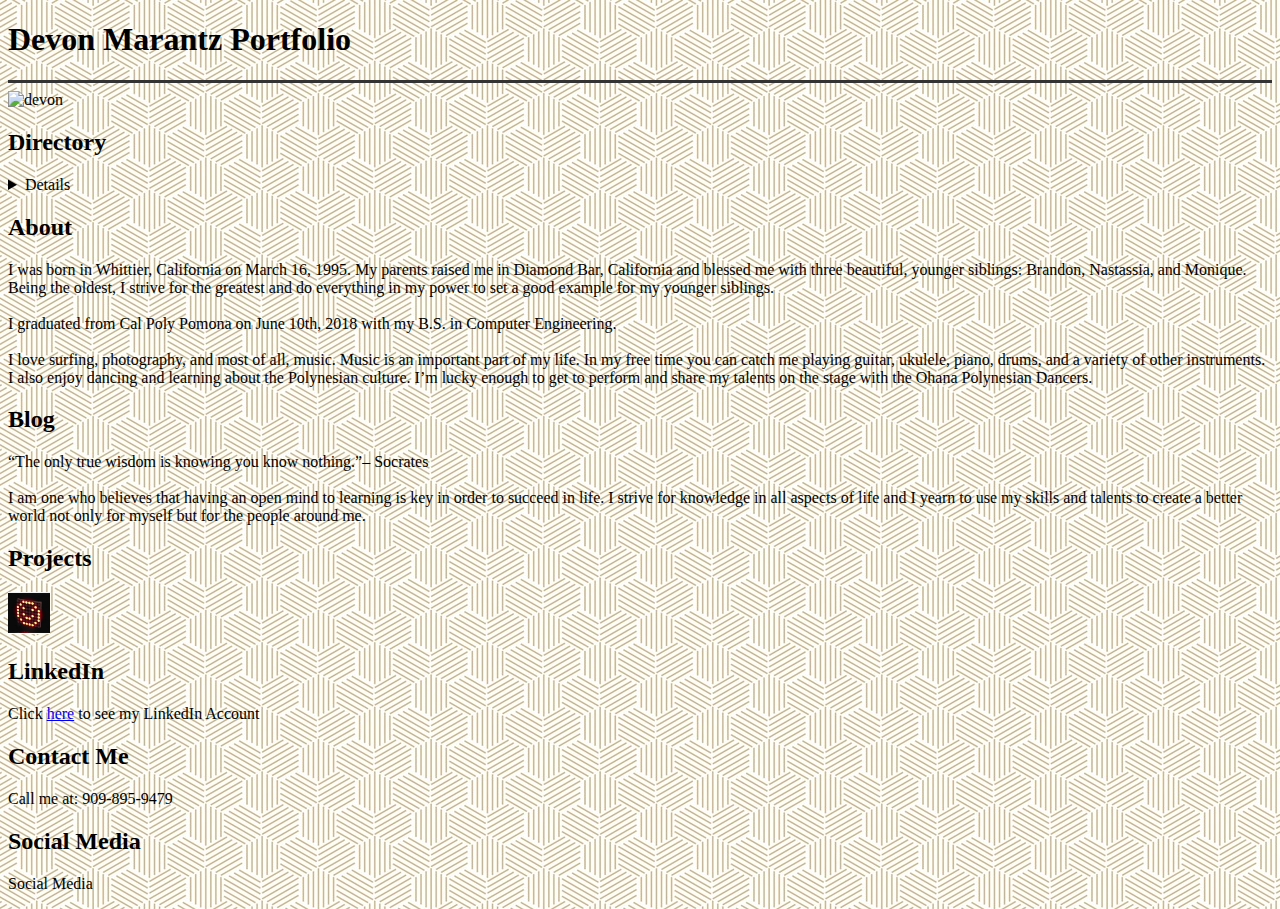
==== index.html @ f643742c "Rename index" ====
<!DOCTYPE html>
<html>
<head>
    <title>Devon Marantz | Home</title>
    <meta name="viewport" content="width=device-width, initial-scale=1.0">
    <link rel="shortcut icon" type="image/png" href="dm.png"/>
</head>
<body background="trinitybackground.png">
    
    <h1>Devon Marantz Portfolio</h1>
    <hr style="height:3px;border:none;color:#333;background-color:#333;" >
    <img src="https://encrypted-tbn0.gstatic.com/images?q=tbn:ANd9GcS-VEKV-0XyZY53mzUlLNZHlfhTNUUtRWL5sA2QiNQCGmrxOCaz" alt="devon">

    <h2>Directory</h2>
    <details>
        <uo>
            <li><a href="#about">About Me</a></li>
            <li><a href="#blog">Blog</a></li>
            <li><a href="#projects">Projects</a></li>
            <li><a href="#linkedin">LinkedIn</a></li>
            <li><a href="#contact">Contact Me</a></li>
            <li><a href="#socialmedia">Social Media</a></li>
        </uo>
    </details>

    <h2 id="about">About</h2>
    <summary>
        <p>I was born in Whittier, California on March 16, 1995.  My parents raised me in Diamond Bar, California and blessed me with three beautiful, younger siblings: Brandon, Nastassia, and Monique.  Being the oldest, I strive for the greatest and do everything in my power to set a good example for my younger siblings.<br><br>
        I graduated from Cal Poly Pomona on June 10th, 2018 with my B.S. in Computer Engineering. <br><br>
        I love surfing, photography, and most of all, music.  Music is an important part of my life.  In my free time you can catch me playing guitar, ukulele, piano, drums, and a variety of other instruments.  I also enjoy dancing and learning about the Polynesian culture.  I’m lucky enough to get to perform and share my talents on the stage with the Ohana Polynesian Dancers.</p>

    </summary>

    <h2 id="blog">Blog</h2>
    <article>
        <p>“The only true wisdom is knowing you know nothing.”– Socrates<br><br>
            I am one who believes that having an open mind to learning is key in order to succeed in life.   I strive for knowledge in all aspects of life and I yearn to use my skills and talents to create a better world not only for myself but for the people around me.</p>
    </article>

    <h2 id="projects">Projects</h2>
    <a href="ledmatrix.html" target="_break">
            <img src="LEDIcon.jpg" alt="Led Icon" style="width:42px;height:42px;border:0;">
          </a>
    <h2 id="linkedin">LinkedIn</h2>
    <p>Click <a href="https://www.linkedin.com/in/devon-marantz-4715038b/" target="_blank">here</a> to see my LinkedIn Account</p>

    <h2 id="contact">Contact Me</h2>
    <p>Call me at: 909-895-9479</p>
    
    <h2 id="socialmedia">Social Media</h2>
    <p>Social Media</p>

</body>
</html>
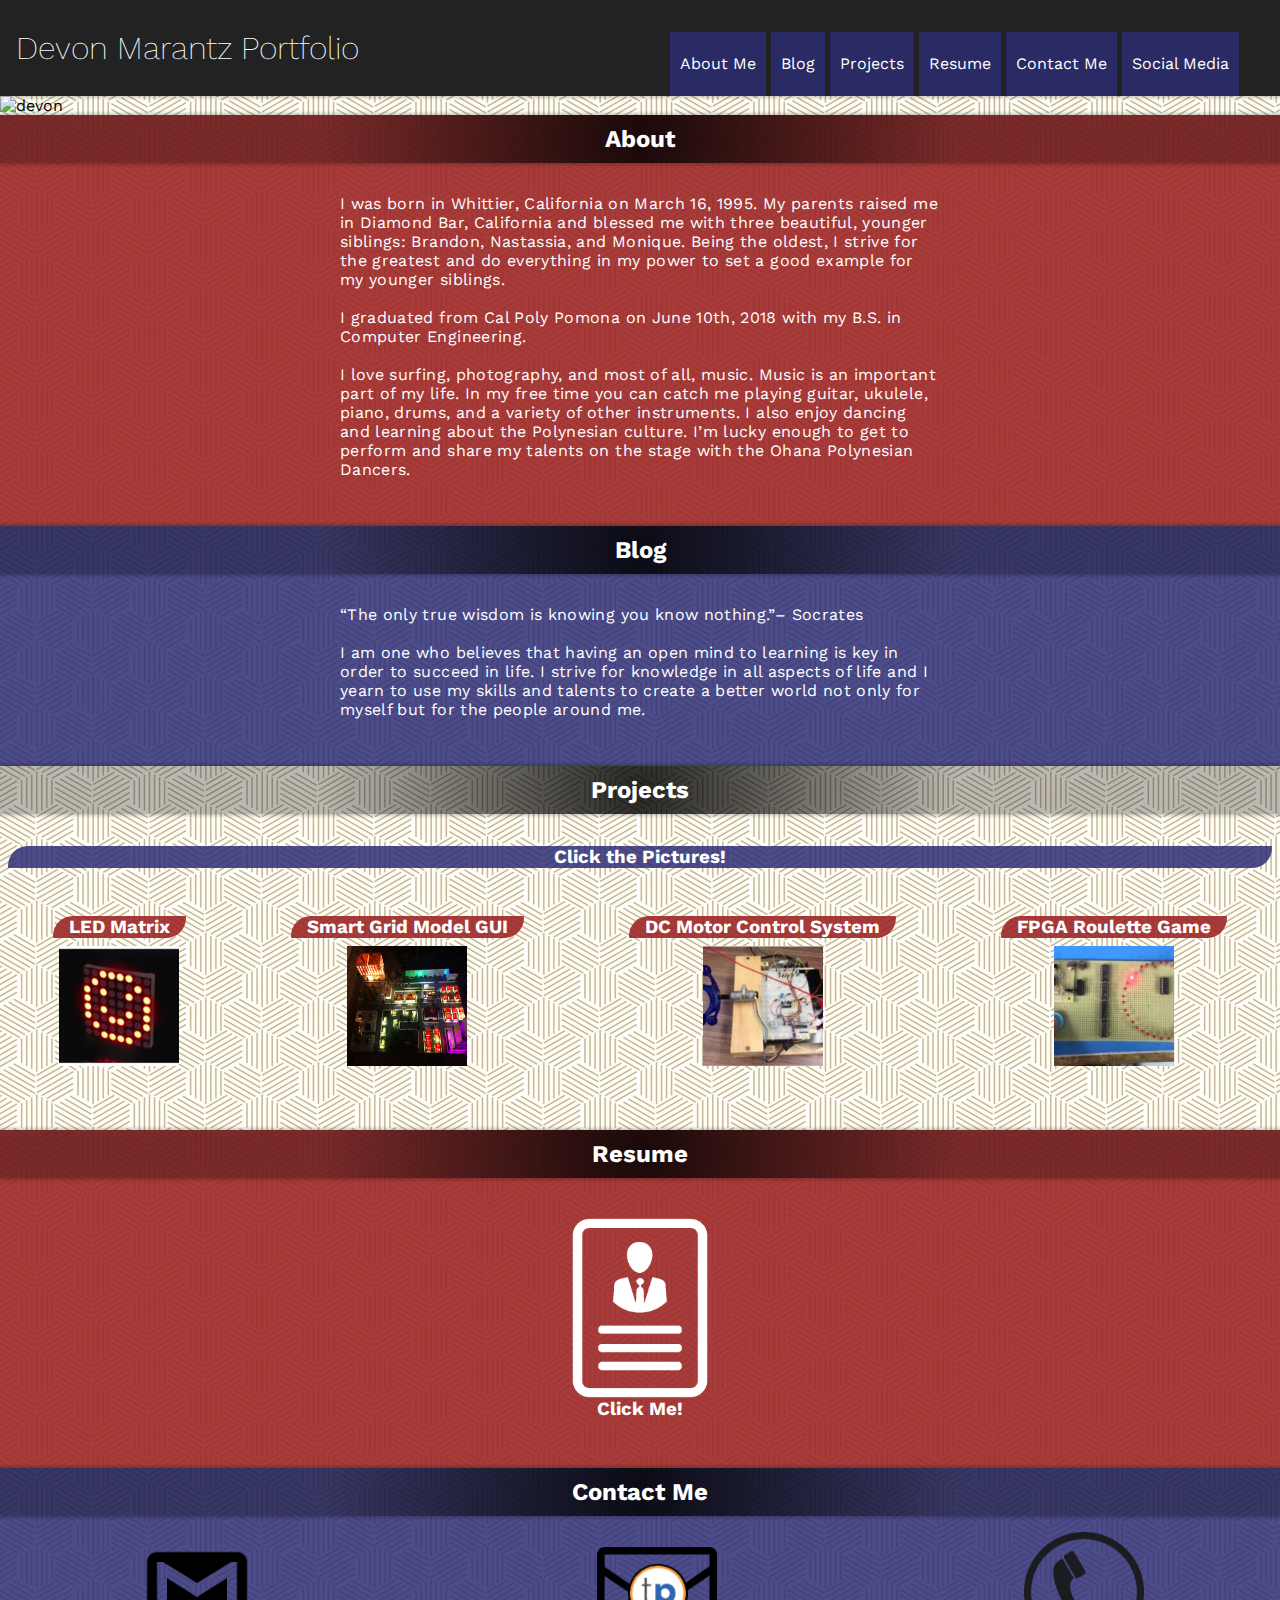
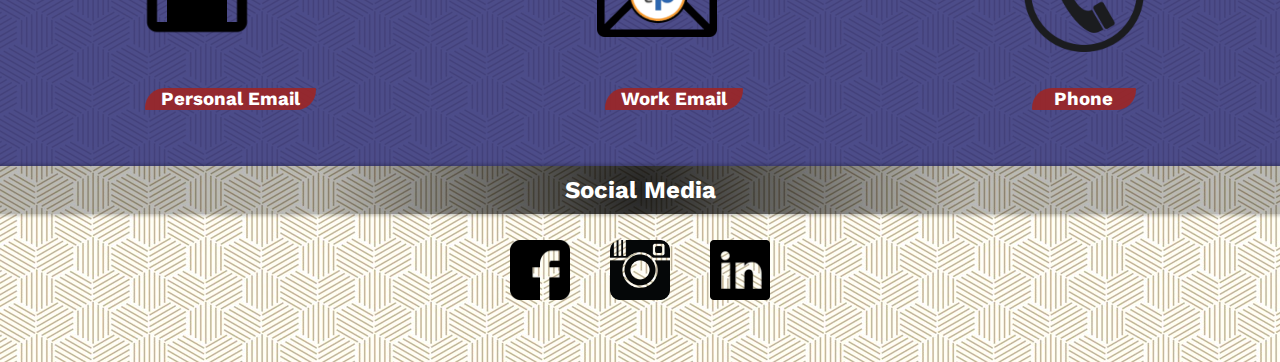
==== commit 85068e6a: "Add Layout and Project Pages" ====
--- a/index.html
+++ b/index.html
@@ -3,52 +3,174 @@
 <head>
     <title>Devon Marantz | Home</title>
     <meta name="viewport" content="width=device-width, initial-scale=1.0">
+
     <link rel="shortcut icon" type="image/png" href="dm.png"/>
+    
+    <link href="./styles/main.css" rel="stylesheet" type="text/css">
+
+    <link href="https://fonts.googleapis.com/css?family=Work+Sans:200, 400" rel="stylesheet">
+
+
 </head>
 <body background="trinitybackground.png">
     
-    <h1>Devon Marantz Portfolio</h1>
-    <hr style="height:3px;border:none;color:#333;background-color:#333;" >
-    <img src="https://encrypted-tbn0.gstatic.com/images?q=tbn:ANd9GcS-VEKV-0XyZY53mzUlLNZHlfhTNUUtRWL5sA2QiNQCGmrxOCaz" alt="devon">
+    <header>
+        <h1>Devon Marantz Portfolio</h1>
+        <nav>
+            <ul>
+                <li>
+                    <a href="#about">About Me</a>
+                </li>
+                <li>
+                    <a href="#blog">Blog</a>
+                </li>
+                <li>
+                    <a href="#projects">Projects</a>
+                    <!-- <ul class="submenu">
+                      <li>
+                          <a href="">LED Matrix</a>
+                      </li>
+                      <li>
+                          <a href="">DC Motor Control System</a>
+                      </li>
+                      <li>
+                          <a href="">FPGA Roulette Game</a>
+                      </li>
+                      <li>
+                          <a href="">File Directory Model</a>
+                      </li>
+                      <li>
+                          <a href="">Smart Grid Model GUI</a>
+                      </li>
+                      <li>
+                          <a href="">Pseudo-Node Attack on Smart Grid</a>
+                      </li>
+                      <li>
+                          <a href="">Towers of Hanoi</a>
+                      </li>
+                      <li>
+                          <a href="">Quadrangle Class Exercise</a>
+                      </li>
+                    </ul> -->
+                </li>
+                <li>
+                    <a href="#resume">Resume</a>
+                </li>
+                <li>
+                    <a href="#contact">Contact Me</a>
+                </li>
+                <li>
+                    <a href="#socialmedia">Social Media</a>
+                </li>
+            </ul>
+        </nav>
 
-    <h2>Directory</h2>
-    <details>
-        <uo>
-            <li><a href="#about">About Me</a></li>
-            <li><a href="#blog">Blog</a></li>
-            <li><a href="#projects">Projects</a></li>
-            <li><a href="#linkedin">LinkedIn</a></li>
-            <li><a href="#contact">Contact Me</a></li>
-            <li><a href="#socialmedia">Social Media</a></li>
-        </uo>
-    </details>
+    </header>
 
-    <h2 id="about">About</h2>
-    <summary>
+    <img src="./Devon.JPG" alt="devon" class="centerSplash">
+   
+    <article class="red">
+        <h2 id="about">About</h2>
         <p>I was born in Whittier, California on March 16, 1995.  My parents raised me in Diamond Bar, California and blessed me with three beautiful, younger siblings: Brandon, Nastassia, and Monique.  Being the oldest, I strive for the greatest and do everything in my power to set a good example for my younger siblings.<br><br>
         I graduated from Cal Poly Pomona on June 10th, 2018 with my B.S. in Computer Engineering. <br><br>
         I love surfing, photography, and most of all, music.  Music is an important part of my life.  In my free time you can catch me playing guitar, ukulele, piano, drums, and a variety of other instruments.  I also enjoy dancing and learning about the Polynesian culture.  I’m lucky enough to get to perform and share my talents on the stage with the Ohana Polynesian Dancers.</p>
+    </article>
 
-    </summary>
-
-    <h2 id="blog">Blog</h2>
-    <article>
+    
+    <article class="blue">
+        <h2 id="blog">Blog</h2>
         <p>“The only true wisdom is knowing you know nothing.”– Socrates<br><br>
             I am one who believes that having an open mind to learning is key in order to succeed in life.   I strive for knowledge in all aspects of life and I yearn to use my skills and talents to create a better world not only for myself but for the people around me.</p>
     </article>
 
-    <h2 id="projects">Projects</h2>
-    <a href="ledmatrix.html" target="_break">
-            <img src="LEDIcon.jpg" alt="Led Icon" style="width:42px;height:42px;border:0;">
-          </a>
-    <h2 id="linkedin">LinkedIn</h2>
-    <p>Click <a href="https://www.linkedin.com/in/devon-marantz-4715038b/" target="_blank">here</a> to see my LinkedIn Account</p>
+    <article>
+        <h2 id="projects">Projects</h2>
+        
+        <h3 id = "projectClick">Click the Pictures!</h3>
 
-    <h2 id="contact">Contact Me</h2>
-    <p>Call me at: 909-895-9479</p>
-    
-    <h2 id="socialmedia">Social Media</h2>
-    <p>Social Media</p>
+        <div class="projectIcons">
+            <ul>
+                <li>
+                    <h3>LED Matrix</h3>
+                    <a href="ledmatrix.html" target="_break">
+                            <img src="LEDIcon.jpg" alt="Led Icon" class="iconProject">
+                    </a>
+                </li>
+                <li>
+                    <h3>Smart Grid Model GUI</h3>
+                    <a href="smartgrid.html" target="_break">
+                            <img src="SmartGridIcon.png" alt="Led Icon" class="iconProject">
+                    </a>
+                </li>
+                <li>
+                    <h3>DC Motor Control System</h3>
+                    <a href="dcmotor.html" target="_break">
+                            <img src="DCMotorIcon.jpg" alt="Led Icon" class="iconProject">
+                    </a>
+                </li>
+                <li>
+                    <h3>FPGA Roulette Game</h3>
+                    <a href="fpgaroulette.html" target="_break">
+                            <img src="FPGAIcon.jpg" alt="Led Icon" class="iconProject">
+                        </a>
+                </li>
+        </div>
+    </article>
+
+    <article class='red'>
+        <h2 id="resume">Resume</h2>
+        <a href="DevonMarantz_Resume2019.pdf" download="DevonMarantzResume" target="break">
+            <img src="resume.png" alt="Resume Icon" style="width:180px;height:180px;border:0;" class="center">
+        </a>
+        <h3>Click Me!</h3>
+    </article>
+
+    <article class='blue'>
+        <h2 id="contact">Contact Me</h2>
+        <div class="projectIcons">
+            <ul>
+                <li>    
+                   <a href="mailto:devonmarantz@gmail.com" target="_top">
+                    <img src="GmailIcon.png" alt="Gmail Icon" style="width:120px;height:120px;border:0;">
+                   </a>
+                   <h3>Personal Email</h3>
+                </li>
+                <li>
+                    <a href="mailto:dmarantz@talentpath.com" target="_top">
+                        <img src="WorkEmailIcon.png" alt="Work Email Icon" style="width:120px;height:120px;border:0;">
+                    </a>
+                    <h3>Work Email</h3>
+                </li>
+                <li>
+                    <a href="tel:1-909-895-9479" target="_top">
+                        <img src="PhoneIcon.png" alt="Phone Icon" style="width:120px;height:120px;border:0;">
+                    </a>
+                   <h3>Phone</h3>
+                </li>
+        </div>
+    </article>
+
+    <article>
+        <h2 id="socialmedia">Social Media</h2>
+        <div class="projectIcons">
+                <ul id="socialIcons">
+                    <li>
+                        <a href="https://www.facebook.com/devon.marantz" target="_break">
+                            <img src="facebook.png" alt="Facebook Icon" style="width:60px;height:60px;border:0;">
+                        </a>
+                    </li>
+                    <li>
+                        <a href="https://www.instagram.com/devonmmarantz/" target="_break">
+                            <img src="instagram.png" alt="Instagram Icon" style="width:60px;height:60px;border:0;">
+                        </a>
+                    </li>
+                    <li>
+                        <a href="https://www.linkedin.com/in/devon-marantz-4715038b/" target="_break">
+                            <img src="linkedin.png" alt="LinkedIn Icon" style="width:60px;height:60px;border:0;">
+                        </a>
+                    </li>
+            </div>
+    </article>
 
 </body>
 </html>--- a/styles/main.css
+++ b/styles/main.css
@@ -0,0 +1,4 @@
+@import './general.css';
+@import './header.css';
+@import './article.css';
+@import './splash.css';
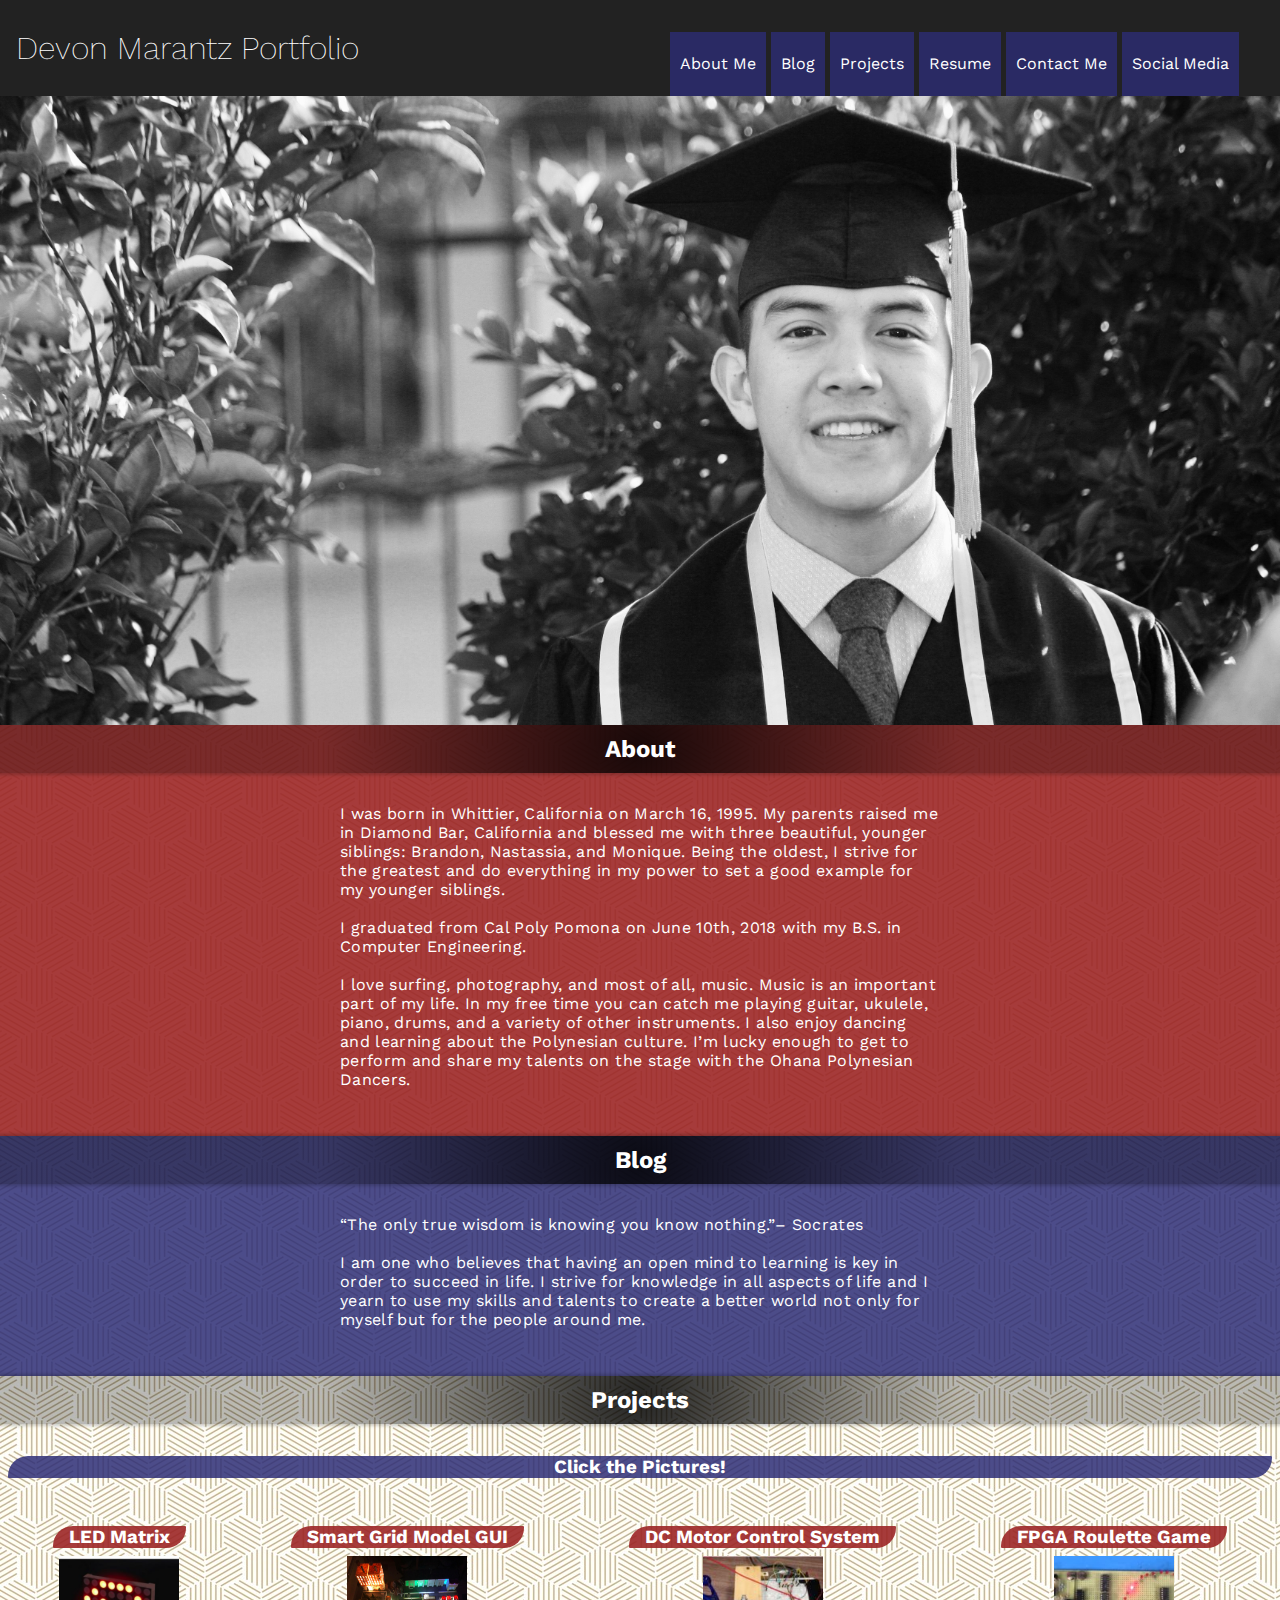
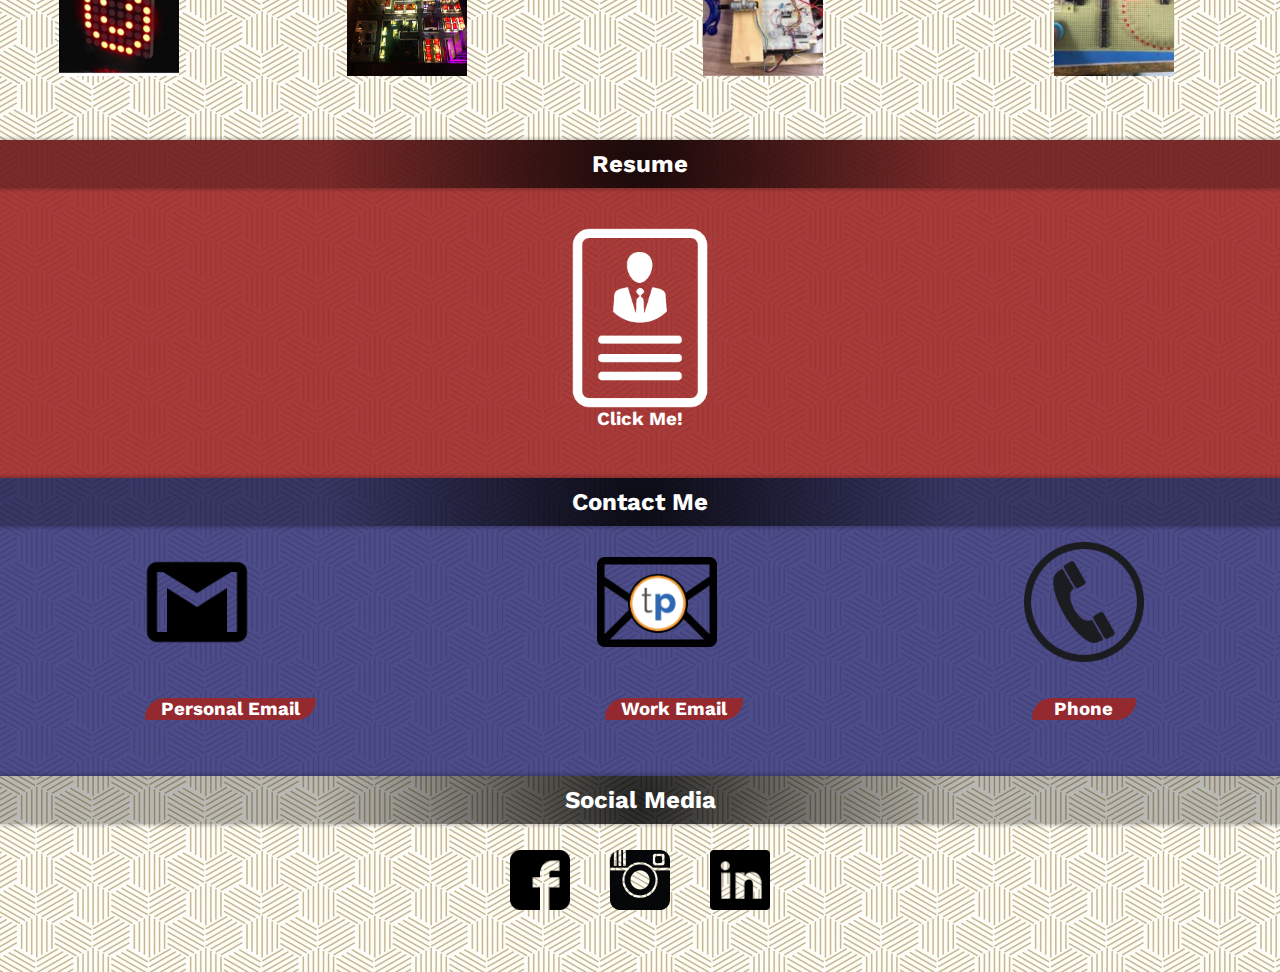
==== commit 2ce79e54: "Fix Header Image" ====
--- a/index.html
+++ b/index.html
@@ -67,7 +67,7 @@
 
     </header>
 
-    <img src="./Devon.JPG" alt="devon" class="centerSplash">
+    <img src="./Devon.jpg" alt="devon" class="centerSplash">
    
     <article class="red">
         <h2 id="about">About</h2>
